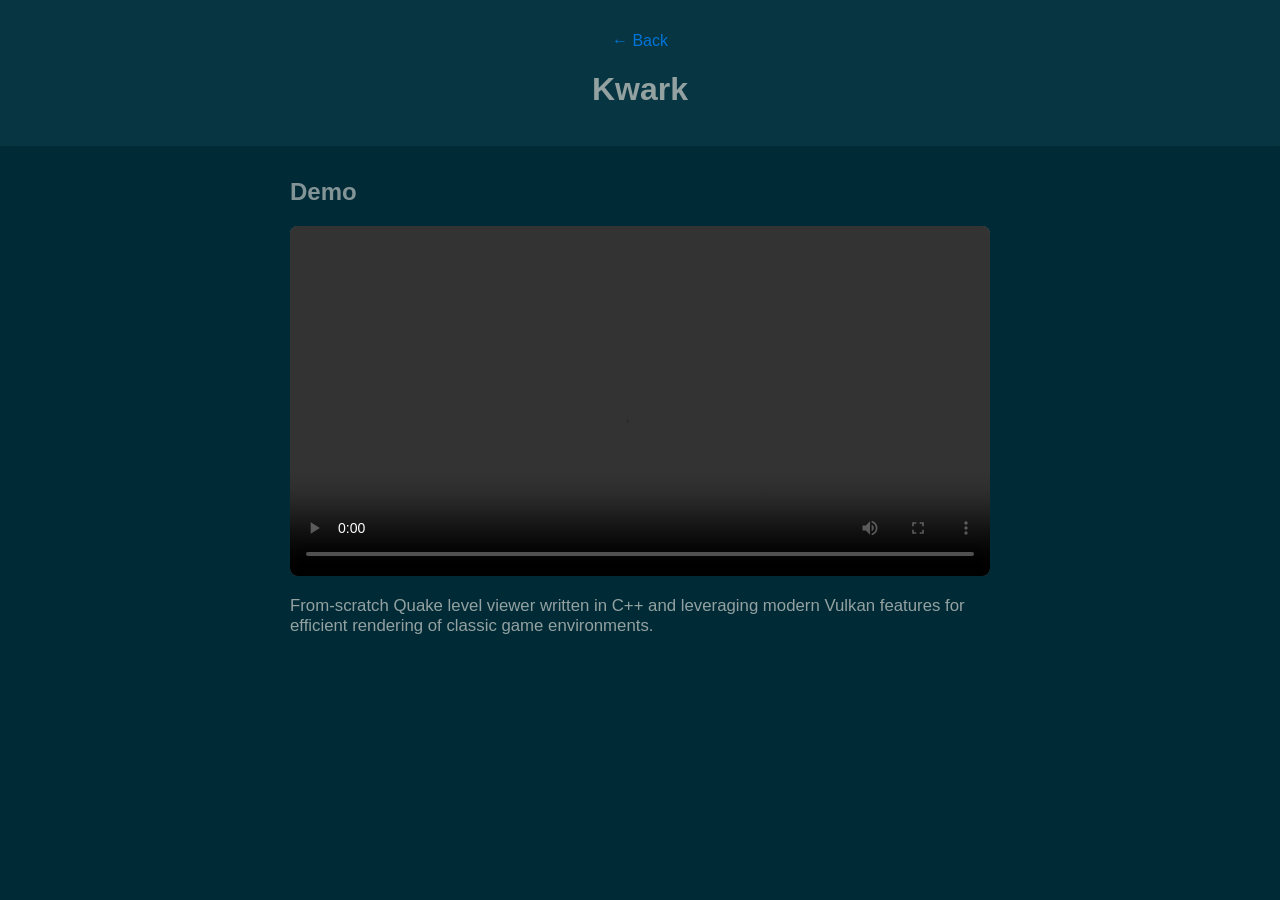
==== projects/kwark/index.html @ 19e13fc0 "Init" ====
<!DOCTYPE html>
<html lang="en">
<head>
  <meta charset="UTF-8">
  <meta name="viewport" content="width=device-width, initial-scale=1.0">
  <title>Kwark</title>
  <link rel="stylesheet" href="/style.css">
</head>
<body>
  <header>
    <a href="/index.html" style="text-decoration:none;color:#0074d9">&larr; Back</a>
    <h1>Kwark</h1>
  </header>
  <main class="project-main">
    <h2>Demo</h2>
    <video controls class="project-video">
      <source src="/projects/kwark/demo.mp4" type="video/mp4">
      Your browser does not support the video tag.
    </video>
    <p class="project-desc-detail">
      From-scratch Quake level viewer written in C++ and leveraging modern Vulkan features for efficient rendering of classic game environments.
    </p>
  </main>
</body>
</html>
---- style.css ----
body {
    font-family: 'Segoe UI', Arial, sans-serif;
    margin: 0;
    background: #002b36;
    color: #839496;
}
:root {
    --base03: #002b36;
    --base02: #073642;
    --base01: #586e75;
    --base00: #657b83;
    --base0:  #839496;
    --base1:  #93a1a1;
    --base2:  #eee8d5;
    --base3:  #fdf6e3;
    --yellow: #b58900;
    --orange: #cb4b16;
    --red:    #dc322f;
    --magenta:#d33682;
    --violet: #6c71c4;
    --blue:   #268bd2;
    --cyan:   #2aa198;
    --green:  #859900;
}
header {
    text-align: center;
    padding: 2rem 0 1rem 0;
    background: var(--base02);
    box-shadow: 0 2px 8px rgba(0,43,54,0.25);
}
header h1, header p {
    color: var(--base1);
}
.grid {
    display: grid;
    grid-template-columns: repeat(auto-fit, minmax(280px, 1fr));
    gap: 2rem;
    padding: 2rem;
    max-width: 1200px;
    margin: 0 auto;
}
.project-item {
    background: var(--base02);
    border-radius: 12px;
    box-shadow: 0 2px 16px rgba(7,54,66,0.18);
    overflow: hidden;
    transition: transform 0.15s;
    border: 1px solid var(--base01);
}
.project-item:hover {
    transform: translateY(-6px) scale(1.02);
    box-shadow: 0 4px 24px rgba(38,139,210,0.18);
    border-color: var(--blue);
}
.project-thumb {
    width: 100%;
    aspect-ratio: 16/9;
    object-fit: cover;
    background: var(--base01);
    display: block;
}
.project-caption {
    font-size: 1.1rem;
    font-weight: 600;
    margin: 1rem 1rem 0.5rem 1rem;
    color: var(--blue);
    text-decoration: none;
    display: block;
    transition: color 0.18s;
}
.project-caption:hover {
    color: var(--yellow);
}
.project-desc {
    font-size: 0.97rem;
    margin: 0 1rem 1rem 1rem;
    color: var(--base1);
}

.project-main {
    max-width: 700px;
    margin: 2rem auto;
}
.project-video {
    width: 100%;
    border-radius: 8px;
    background: var(--base01);
}
.project-desc-detail {
    margin-top: 1rem;
    color: var(--base1);
    font-size: 1.05rem;
}

@media (max-width: 600px) {
    .grid {
        padding: 1rem;
        gap: 1rem;
    }
    header {
        padding: 1.2rem 0 0.5rem 0;
    }
    .project-main {
        margin: 1rem 0;
        padding: 0 0.5rem;
    }
}
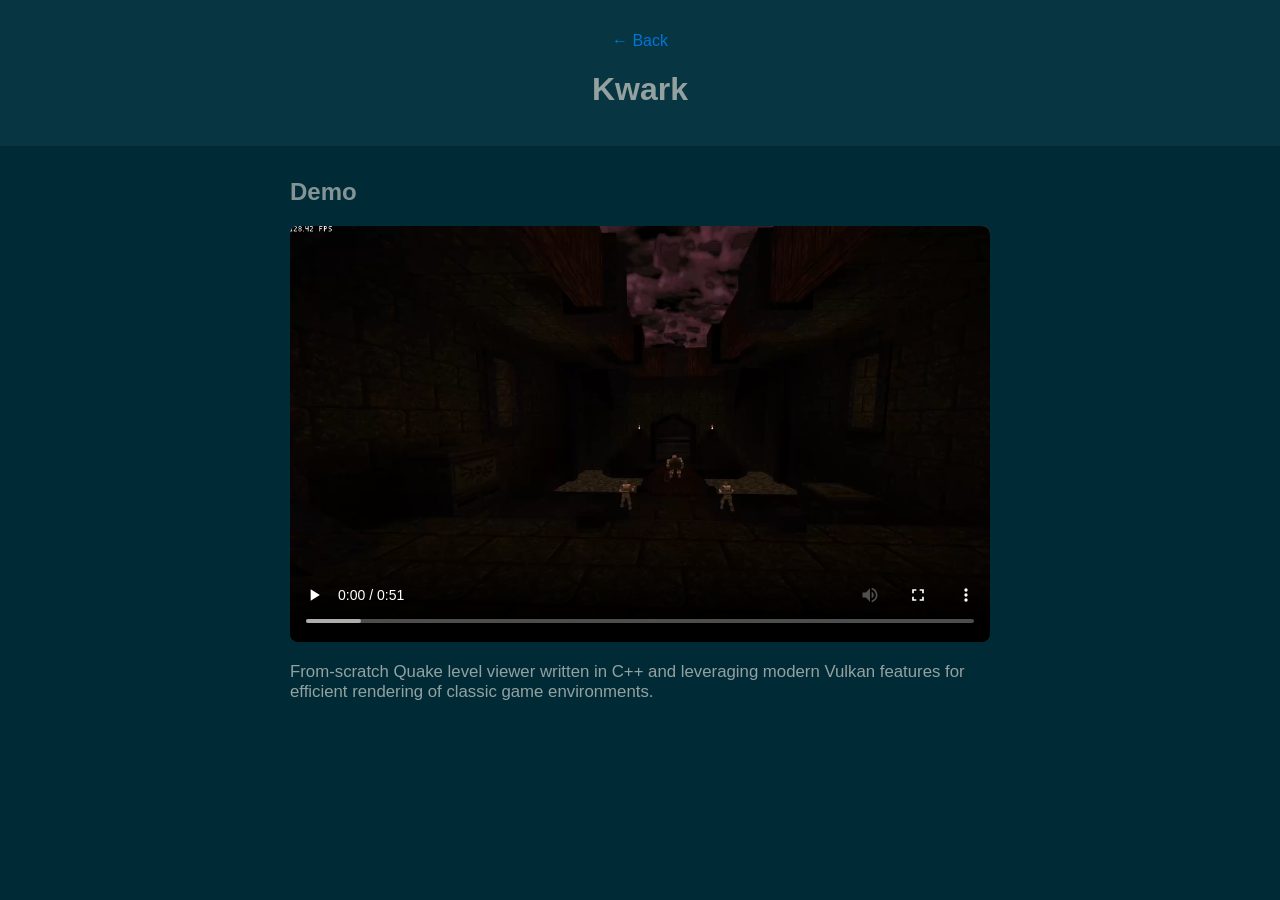
==== commit 6541fb99: "Better Kwark demo video." ====
--- a/projects/kwark/index.html
+++ b/projects/kwark/index.html
@@ -14,7 +14,7 @@
   <main class="project-main">
     <h2>Demo</h2>
     <video controls class="project-video">
-      <source src="/projects/kwark/demo.mp4" type="video/mp4">
+      <source src="/projects/kwark/demo.webm" type="video/webm">
       Your browser does not support the video tag.
     </video>
     <p class="project-desc-detail">
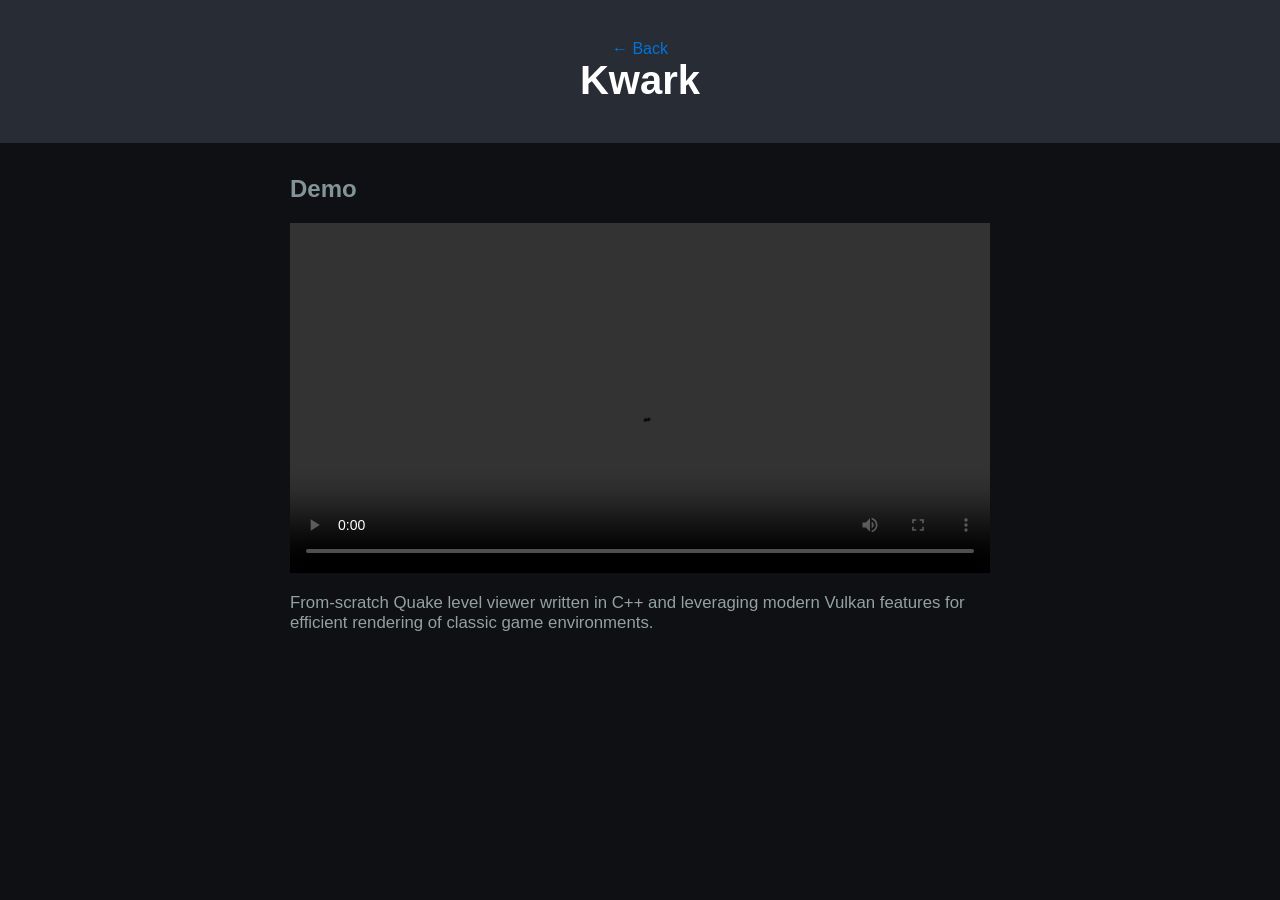
==== commit f0127ac3: "Update kwark" ====
--- a/projects/kwark/index.html
+++ b/projects/kwark/index.html
@@ -14,7 +14,7 @@
   <main class="project-main">
     <h2>Demo</h2>
     <video controls class="project-video">
-      <source src="/projects/kwark/demo.webm" type="video/webm">
+      <source src="/projects/kwark/demo.mp4" type="video/webm">
       Your browser does not support the video tag.
     </video>
     <p class="project-desc-detail">
--- a/style.css
+++ b/style.css
@@ -1,7 +1,7 @@
 body {
     font-family: 'Segoe UI', Arial, sans-serif;
     margin: 0;
-    background: #002b36;
+    background: #0e1013;
     color: #839496;
 }
 :root {
@@ -23,13 +23,18 @@
     --green:  #859900;
 }
 header {
+    background: #282c34;
+    padding: 40px 20px;
     text-align: center;
-    padding: 2rem 0 1rem 0;
-    background: var(--base02);
-    box-shadow: 0 2px 8px rgba(0,43,54,0.25);
+    color: #ffffff;
 }
-header h1, header p {
-    color: var(--base1);
+header h1 {
+    margin: 0;
+    font-size: 2.5em;
+}
+header p {
+    margin: 10px 0;
+    font-size: 1.2em;
 }
 .grid {
     display: grid;
@@ -40,7 +45,7 @@
     margin: 0 auto;
 }
 .project-item {
-    background: var(--base02);
+    background: #282c34;
     border-radius: 12px;
     box-shadow: 0 2px 16px rgba(7,54,66,0.18);
     overflow: hidden;
@@ -83,13 +88,32 @@
 }
 .project-video {
     width: 100%;
-    border-radius: 8px;
     background: var(--base01);
 }
 .project-desc-detail {
     margin-top: 1rem;
     color: var(--base1);
     font-size: 1.05rem;
+}
+
+/* Navigation styling */
+nav ul {
+    display: inline-flex;
+    gap: 20px;
+    padding: 0;
+    margin: 20px 0 0 0;
+    list-style: none;
+}
+
+nav ul li a {
+    color: #61dafb;
+    text-decoration: none;
+    font-size: 1.1em;
+    transition: color 0.3s ease;
+}
+
+nav ul li a:hover {
+    color: #21a1f1;
 }
 
 @media (max-width: 600px) {
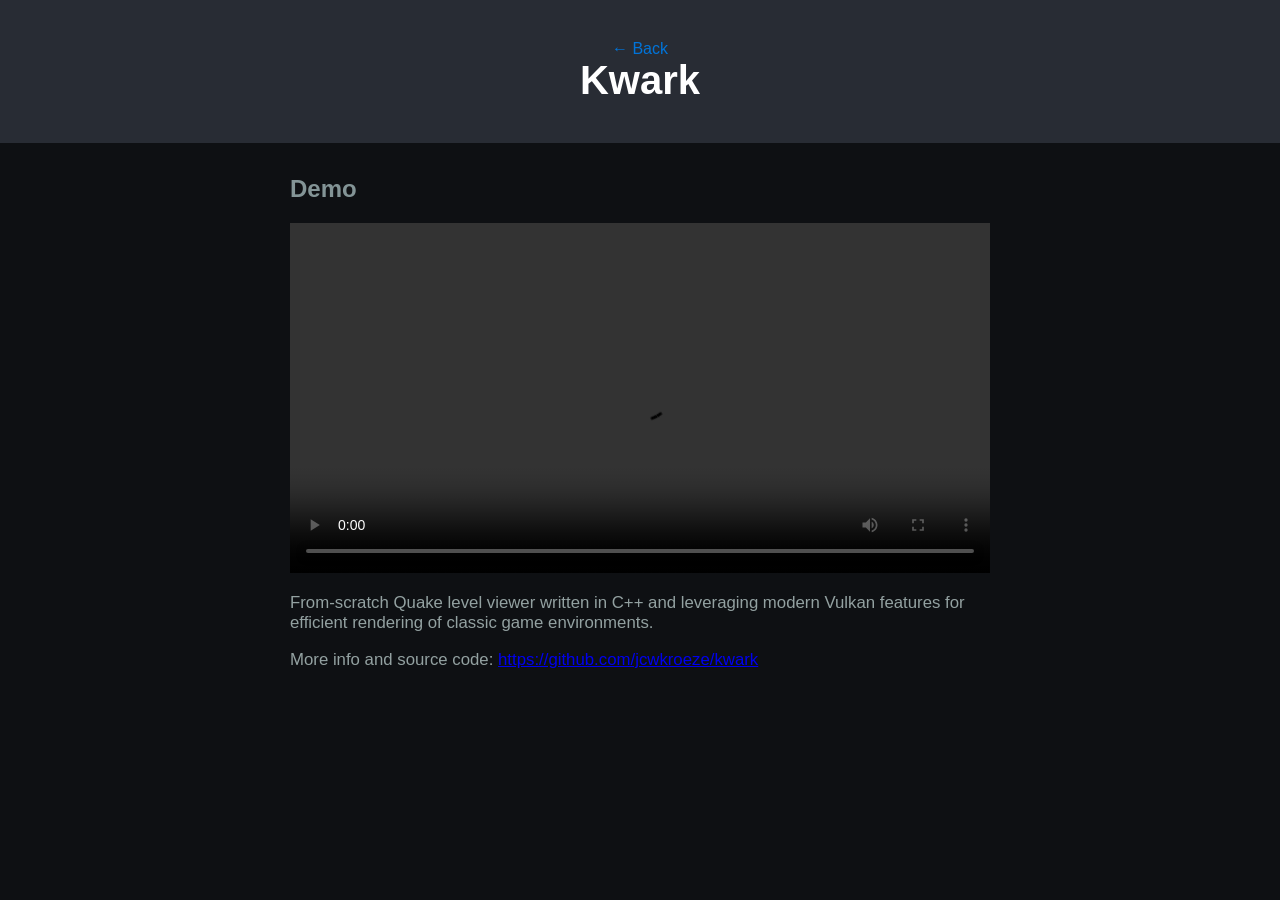
==== commit 265413d1: "Source link for kwark" ====
--- a/projects/kwark/index.html
+++ b/projects/kwark/index.html
@@ -20,6 +20,9 @@
     <p class="project-desc-detail">
       From-scratch Quake level viewer written in C++ and leveraging modern Vulkan features for efficient rendering of classic game environments.
     </p>
+    <p class="project-desc-detail">
+      More info and source code: <a href="https://github.com/jcwkroeze/kwark">https://github.com/jcwkroeze/kwark</a>
+    </p>
   </main>
 </body>
 </html>
